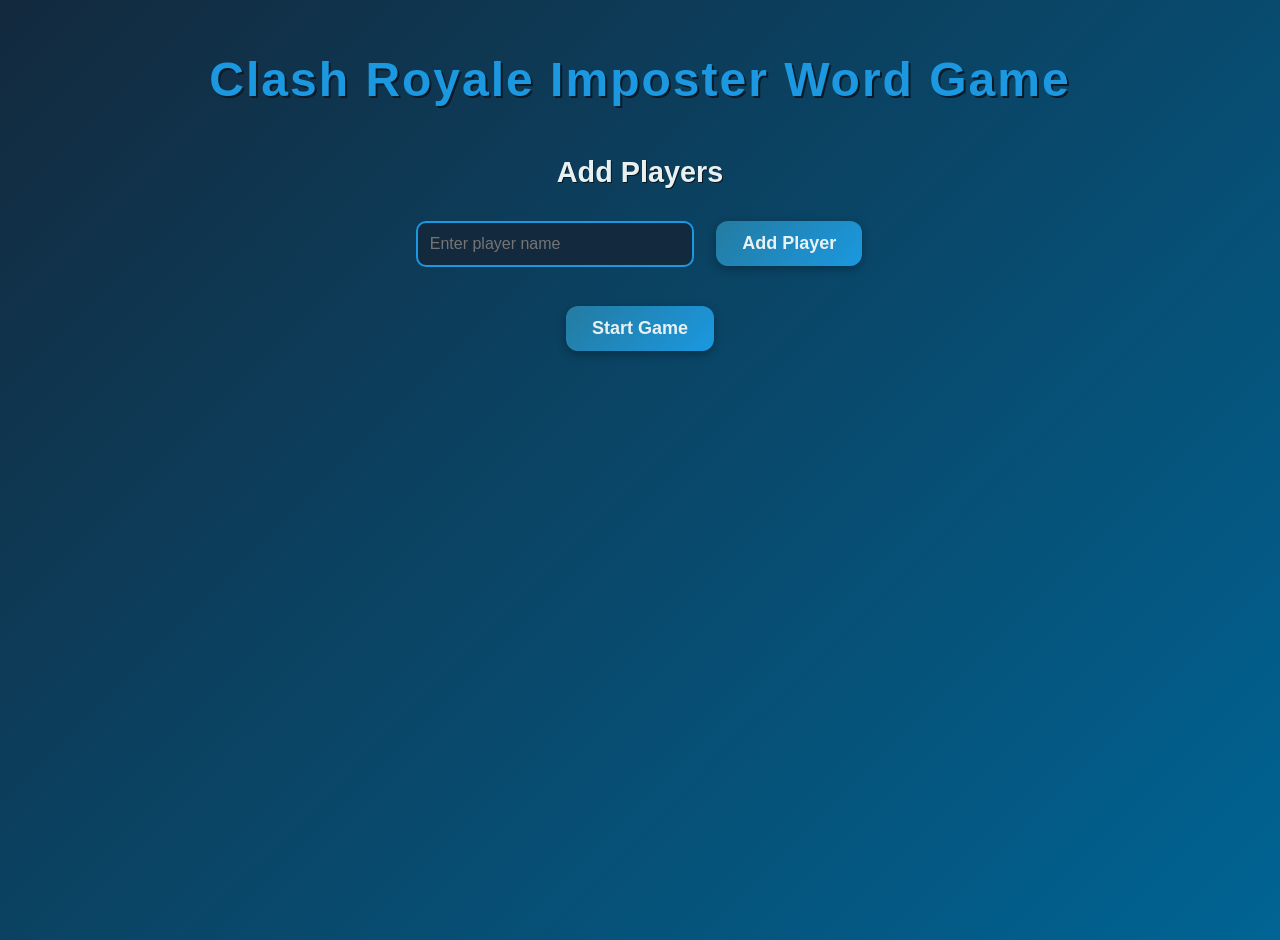
==== index.html @ 59945c17 "Initial Commit" ====
<!DOCTYPE html>
<html>
<head>
  <title>Imposter Word Game</title>
  <link rel="stylesheet" href="style.css">
</head>
<body>
  <h1>Clash Royale Imposter Word Game</h1>
  <div id="setup">
    <h2>Add Players</h2>
    <input type="text" id="playerName" placeholder="Enter player name">
    <button onclick="addPlayer()">Add Player</button>
    <ul id="playerList"></ul>
    <button onclick="startGame()">Start Game</button>
  </div>

  <script>
    let players = [];

    function addPlayer() {
      const name = document.getElementById("playerName").value.trim();
      if (name) {
        players.push(name);
        const li = document.createElement("li");
        li.textContent = name;
        document.getElementById("playerList").appendChild(li);
        document.getElementById("playerName").value = "";
      }
    }

    function startGame() {
      if (players.length < 2) {
        alert("Need at least 2 players!");
        return;
      }
      localStorage.setItem("players", JSON.stringify(players));
      window.location.href = "game.html";
    }
  </script>
</body>
</html>
---- style.css ----
body {
  font-family: 'Trebuchet MS', sans-serif;
  text-align: center;
  background: linear-gradient(135deg, #13293D, #006494);
  color: #E8F1F2;
  margin: 0;
  padding: 20px;
  min-height: 100vh;
  display: flex;
  flex-direction: column;
  justify-content: flex-start;
  align-items: center;
}

h1 {
  font-size: 3rem;
  color: #1B98E0;
  text-shadow: 2px 2px #0b1a26;
  margin-bottom: 25px;
  letter-spacing: 2px;
  font-weight: bold;
}

h2 {
  color: #E8F1F2;
  margin-bottom: 12px;
  text-shadow: 1px 1px #0a171f;
  font-size: 1.8rem;
}

ul {
  list-style: none;
  padding: 0;
  width: 100%;
  max-width: 300px;
  margin: auto;
}

ul li {
  background: #247BA0;
  margin: 6px 0;
  padding: 10px 14px;
  border-radius: 10px;
  font-weight: bold;
  color: #E8F1F2;
  border: 2px solid #1B98E0;
  box-shadow: 0 2px 5px rgba(0,0,0,0.25);
}

input {
  padding: 12px;
  margin: 8px;
  font-size: 16px;
  border-radius: 10px;
  border: 2px solid #1B98E0;
  background: #13293D;
  color: #E8F1F2;
  width: 250px;
  outline: none;
}

input:focus {
  border-color: #1B98E0;
  box-shadow: 0 0 10px #1B98E0;
}

button {
  padding: 12px 26px;
  margin: 20px 0;
  font-size: 18px;
  font-weight: bold;
  border-radius: 12px;
  border: none;
  cursor: pointer;
  background: linear-gradient(135deg, #247BA0, #1B98E0);
  color: #E8F1F2;
  transition: 0.2s;
  box-shadow: 0 3px 10px rgba(0,0,0,0.3);
}

button:hover {
  transform: scale(1.07);
  box-shadow: 0 0 15px #1B98E0;
}

#word {
  font-size: 2.2rem;
  font-weight: bold;
  margin-top: 25px;
  margin-bottom: 15px;
  color: #E8F1F2;
  text-shadow: 2px 2px #0b1a26;
}

#cardImage {
  width: 220px;
  margin-top: 10px;
  margin-bottom: 25px;
  border: 4px solid #1B98E0;
  border-radius: 12px;
  box-shadow: 0 0 25px rgba(0,0,0,0.4);
  transition: transform 0.3s ease;
}

#cardImage:hover {
  transform: rotate(-3deg) scale(1.05);
}

#resultScreen h2 {
  font-size: 2.5rem;
  color: #E8F1F2;
  text-shadow: 2px 2px #000;
}

#imposter {
  font-size: 2rem;
  color: #13293D;
  background: #E8F1F2;
  padding: 12px 25px;
  border-radius: 12px;
  border: 3px solid #1B98E0;
  display: inline-block;
  margin-top: 20px;
  font-weight: bold;
}

.hidden {
  display: none;
}

#wordScreen {
  display: flex;
  flex-direction: column;
  align-items: center;
  width: 100%;
}

#wordScreen button:first-of-type {
  margin-bottom: 20px;
}

#word {
  margin-top: 15px;
  margin-bottom: 15px;
}

#cardImage {
  display: block;
  margin-top: 10px;
  margin-bottom: 25px;
}

#wordScreen button:last-of-type {
  margin-top: 15px;
  align-self: center;
}

@keyframes flipReveal {
  0% {
    transform: rotateY(90deg) scale(0.8);
    opacity: 0;
  }
  100% {
    transform: rotateY(0deg) scale(1);
    opacity: 1;
  }
}

@keyframes pulseImposter {
  0% {
    box-shadow: 0 0 20px #ff0000;
    transform: scale(1);
  }
  50% {
    box-shadow: 0 0 40px #ff4444;
    transform: scale(1.05);
  }
  100% {
    box-shadow: 0 0 20px #ff0000;
    transform: scale(1);
  }
}

@keyframes pulseCard {
  0% {
    box-shadow: 0 0 20px #1B98E0;
    transform: scale(1);
  }
  50% {
    box-shadow: 0 0 40px #66ccff;
    transform: scale(1.05);
  }
  100% {
    box-shadow: 0 0 20px #1B98E0;
    transform: scale(1);
  }
}

.card-reveal {
  animation: flipReveal 0.6s ease forwards;
}

.card-imposter {
  animation: pulseImposter 1.5s infinite;
  border-color: #ff4444;
}

.card-normal {
  animation: pulseCard 1.5s infinite;
}


.card-reveal {
  animation: flipReveal 0.6s ease forwards;
  transform-origin: center;
  backface-visibility: hidden;
}

.card-imposter {
  animation: pulseImposter 1.5s infinite;
  border-color: #ff4444 !important;
}

.card-normal {
  animation: pulseCard 1.5s infinite;
}

@keyframes flipReveal {
  0% {
    transform: rotateY(90deg) scale(0.8);
    opacity: 0;
  }
  100% {
    transform: rotateY(0deg) scale(1);
    opacity: 1;
  }
}

@keyframes pulseImposter {
  0% {
    box-shadow: 0 0 20px #ff0000;
    transform: scale(1);
  }
  50% {
    box-shadow: 0 0 40px #ff4444;
    transform: scale(1.05);
  }
  100% {
    box-shadow: 0 0 20px #ff0000;
    transform: scale(1);
  }
}

@keyframes pulseCard {
  0% {
    box-shadow: 0 0 20px #1B98E0;
    transform: scale(1);
  }
  50% {
    box-shadow: 0 0 40px #66ccff;
    transform: scale(1.05);
  }
  100% {
    box-shadow: 0 0 20px #1B98E0;
    transform: scale(1);
  }
}
#cardImageContainer img {
  max-width: 220px;   /* same as your normal card size */
  height: auto;       /* keep aspect ratio */
  margin-top: 10px;
  margin-bottom: 25px;
  border: 4px solid #1B98E0;
  border-radius: 12px;
  box-shadow: 0 0 25px rgba(0,0,0,0.4);
}

.imposter-name {
  font-size: 2rem;
  color: #ff4444;
  font-weight: bold;
  background: #fff;
  padding: 10px 20px;
  border-radius: 12px;
  border: 3px solid #ff4444;
  display: inline-block;
  margin-top: 20px;
}

.shared-card {
  font-size: 1.8rem;
  color: #E8F1F2;
  margin-top: 10px;
  text-shadow: 1px 1px #000;
}

button {
  padding: 12px 26px;
  margin: 20px 10px;
  font-size: 18px;
  font-weight: bold;
  border-radius: 12px;
  border: none;
  cursor: pointer;
  background: linear-gradient(135deg, #247BA0, #1B98E0);
  color: #E8F1F2;
  transition: 0.2s;
  box-shadow: 0 3px 10px rgba(0,0,0,0.3);
}

button:hover {
  transform: scale(1.07);
  box-shadow: 0 0 15px #1B98E0;
}
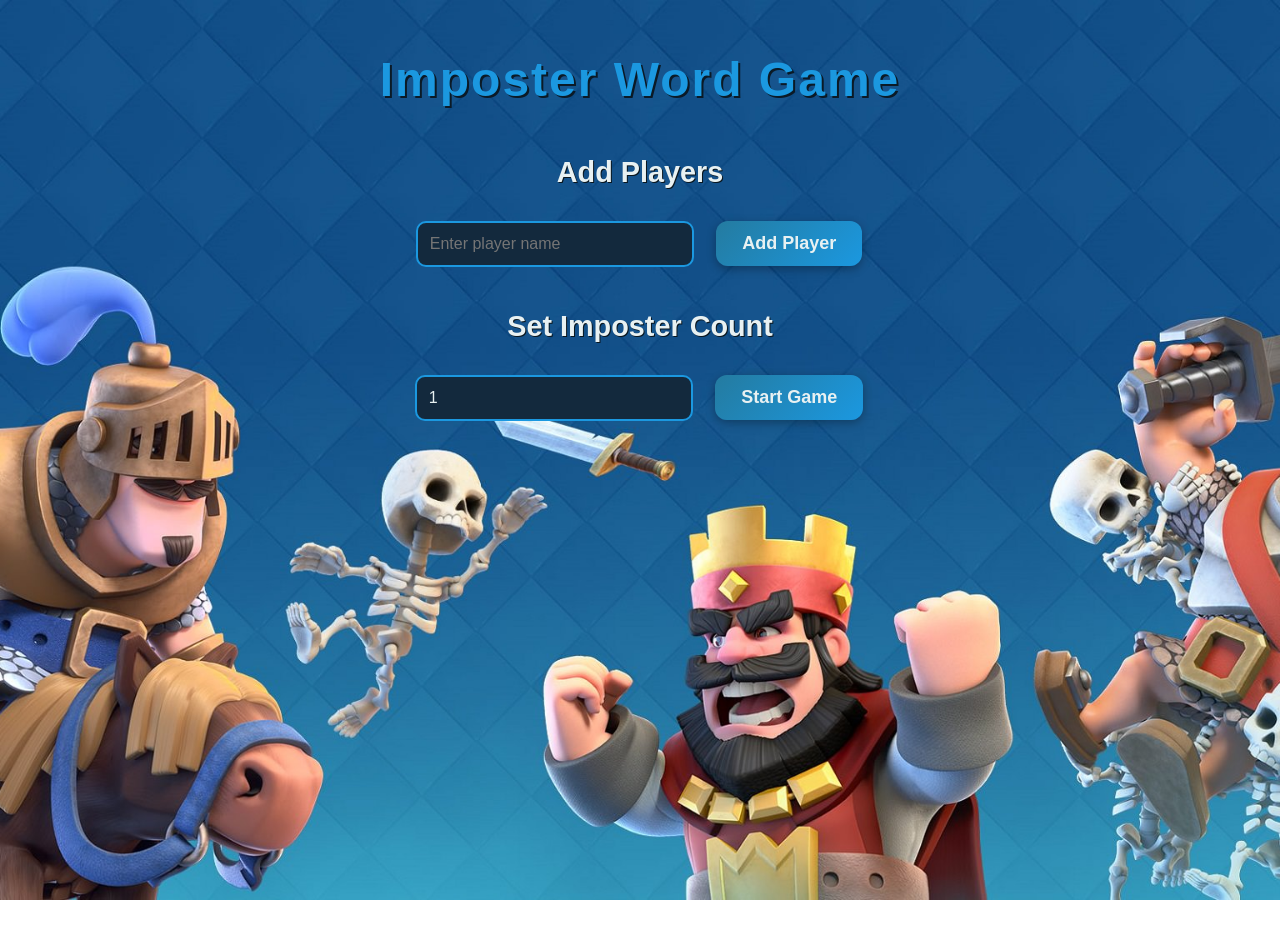
==== commit 64ae9f80: "Visuals" ====
--- a/index.html
+++ b/index.html
@@ -2,15 +2,21 @@
 <html>
 <head>
   <title>Imposter Word Game</title>
+  <link rel="icon" type="image/png" href="favicon.png">
   <link rel="stylesheet" href="style.css">
 </head>
 <body>
-  <h1>Clash Royale Imposter Word Game</h1>
+  <h1>Imposter Word Game</h1>
+
   <div id="setup">
     <h2>Add Players</h2>
     <input type="text" id="playerName" placeholder="Enter player name">
     <button onclick="addPlayer()">Add Player</button>
     <ul id="playerList"></ul>
+
+    <h2>Set Imposter Count</h2>
+    <input type="number" id="imposterCount" min="1" value="1">
+
     <button onclick="startGame()">Start Game</button>
   </div>
 
@@ -29,11 +35,22 @@
     }
 
     function startGame() {
-      if (players.length < 2) {
+      const imposterCount = parseInt(document.getElementById("imposterCount").value);
+      const playerCount = players.length;
+
+      if (playerCount < 2) {
         alert("Need at least 2 players!");
         return;
       }
+
+      const maxImposters = Math.floor(playerCount / 2);
+      if (imposterCount > maxImposters) {
+        alert(`Too many imposters! Max allowed for ${playerCount} players is ${maxImposters}.`);
+        return;
+      }
+
       localStorage.setItem("players", JSON.stringify(players));
+      localStorage.setItem("imposterCount", imposterCount);
       window.location.href = "game.html";
     }
   </script>
--- a/style.css
+++ b/style.css
@@ -1,7 +1,8 @@
 body {
   font-family: 'Trebuchet MS', sans-serif;
   text-align: center;
-  background: linear-gradient(135deg, #13293D, #006494);
+  background: url("cards-150/background.png") no-repeat center center fixed;
+  background-size: cover;
   color: #E8F1F2;
   margin: 0;
   padding: 20px;
@@ -12,6 +13,8 @@
   align-items: center;
 }
 
+
+
 h1 {
   font-size: 3rem;
   color: #1B98E0;
@@ -112,6 +115,12 @@
   text-shadow: 2px 2px #000;
 }
 
+body.game-background {
+  background: url("cards-150/background2.png") no-repeat center center fixed;
+  background-size: cover;
+}
+
+
 #imposter {
   font-size: 2rem;
   color: #13293D;
